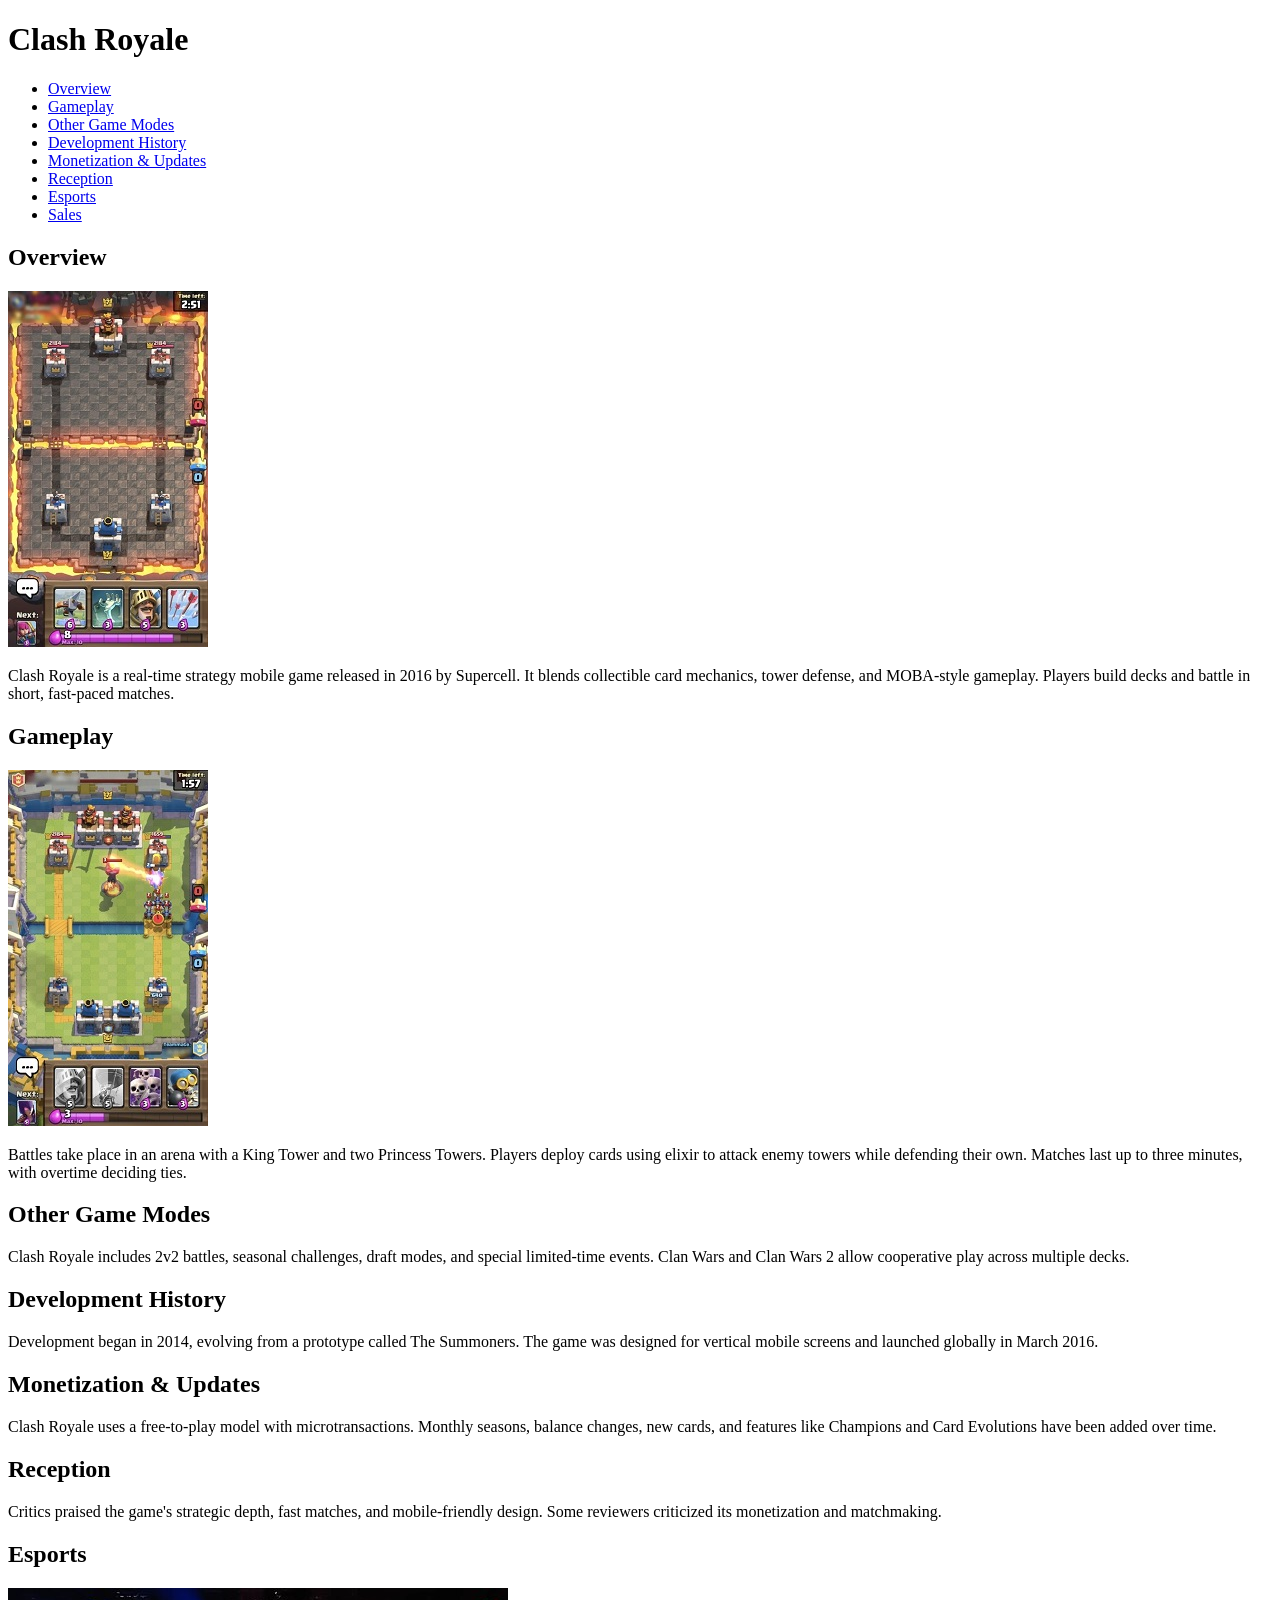
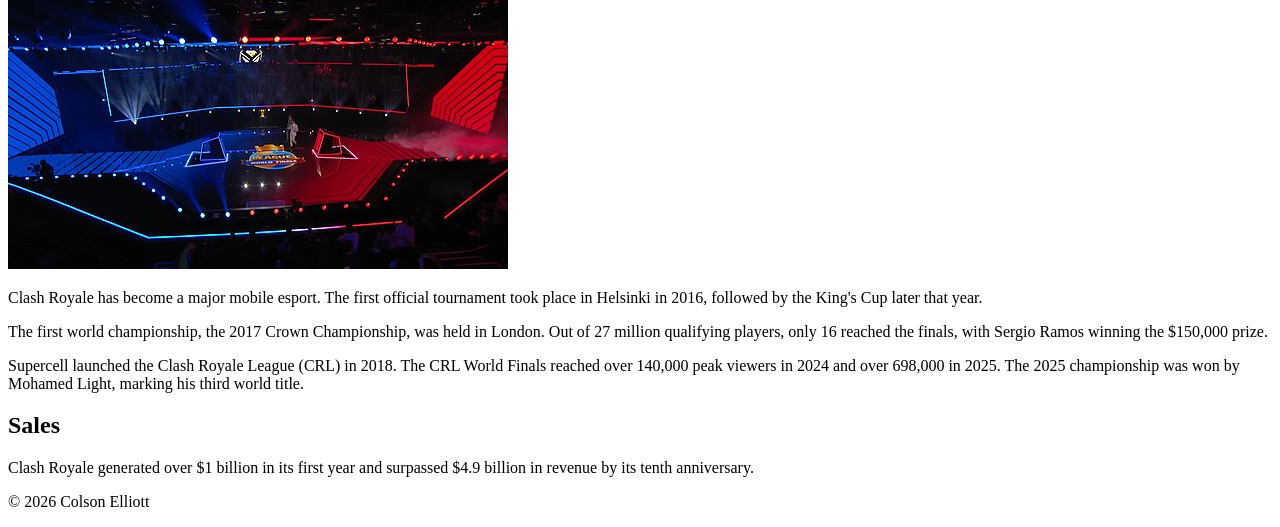
==== assignment4.html @ 33787612 "update" ====
<!DOCTYPE html>
<html lang="en">
<head>
    <meta charset="UTF-8">
    <title>Clash Royale – Semantic HTML5 Recode</title>

    <style>
        .sr-only {
            border: 0;
            clip: rect(0, 0, 0, 0);
            height: 1px;
            margin: -1px;
            overflow: hidden;
            padding: 0;
            position: absolute;
            white-space: nowrap;
            width: 1px;
        }
    </style>
</head>

<body>

<header>
    <h1>Clash Royale</h1>

    <nav>
        <ul>
            <li><a href="#overview">Overview</a></li>
            <li><a href="#gameplay">Gameplay</a></li>
            <li><a href="#modes">Other Game Modes</a></li>
            <li><a href="#development">Development History</a></li>
            <li><a href="#monetization">Monetization & Updates</a></li>
            <li><a href="#reception">Reception</a></li>
            <li><a href="#esports">Esports</a></li>
            <li><a href="#sales">Sales</a></li>
        </ul>
    </nav>
</header>

<main>
<article>

    <!-- SECTION 1 -->
    <section id="overview">
        <h2>Overview</h2>

        <!-- IMAGE 1 PLACEHOLDER -->
        <!-- Replace "image1.jpg" with your actual filename -->
        <img src="Clash_Royale_1v1.jpg" alt="Clash Royale gameplay screenshot">

        <p>
            Clash Royale is a real-time strategy mobile game released in 2016 by Supercell.
            It blends collectible card mechanics, tower defense, and MOBA-style gameplay.
            Players build decks and battle in short, fast-paced matches.
        </p>
    </section>

    <!-- SECTION 2 -->
    <section id="gameplay">
        <h2>Gameplay</h2>

        <!-- IMAGE 2 PLACEHOLDER -->
        <!-- Replace "image2.jpg" with your actual filename -->
        <img src="Clash_Royale_2v2.jpg" alt="Clash Royale 1v1 and 2v2 gameplay">

        <p>
            Battles take place in an arena with a King Tower and two Princess Towers.
            Players deploy cards using elixir to attack enemy towers while defending their own.
            Matches last up to three minutes, with overtime deciding ties.
        </p>
    </section>

    <!-- SECTION 3 -->
    <section id="modes">
        <h2>Other Game Modes</h2>
        <p>
            Clash Royale includes 2v2 battles, seasonal challenges, draft modes, and special
            limited-time events. Clan Wars and Clan Wars 2 allow cooperative play across
            multiple decks.
        </p>
    </section>

    <!-- SECTION 4 -->
    <section id="development">
        <h2>Development History</h2>
        <p>
            Development began in 2014, evolving from a prototype called The Summoners.
            The game was designed for vertical mobile screens and launched globally in
            March 2016.
        </p>
    </section>

    <!-- SECTION 5 -->
    <section id="monetization">
        <h2>Monetization & Updates</h2>
        <p>
            Clash Royale uses a free-to-play model with microtransactions. Monthly seasons,
            balance changes, new cards, and features like Champions and Card Evolutions
            have been added over time.
        </p>
    </section>

    <!-- SECTION 6 -->
    <section id="reception">
        <h2>Reception</h2>
        <p>
            Critics praised the game's strategic depth, fast matches, and mobile-friendly
            design. Some reviewers criticized its monetization and matchmaking.
        </p>
    </section>

    <!-- SECTION 7 -->
    <section id="esports">
        <h2>Esports</h2>

        <!-- IMAGE 3 PLACEHOLDER -->
        <!-- Replace "image3.jpg" with your actual filename -->
        <img src="Clash_Royale_League_2024_World_Finals_stage.jpg" alt="Clash Royale League World Finals stage">

        <p>
            Clash Royale has become a major mobile esport. The first official tournament
            took place in Helsinki in 2016, followed by the King's Cup later that year.
        </p>

        <p>
            The first world championship, the 2017 Crown Championship, was held in London.
            Out of 27 million qualifying players, only 16 reached the finals, with Sergio
            Ramos winning the $150,000 prize.
        </p>

        <p>
            Supercell launched the Clash Royale League (CRL) in 2018. The CRL World Finals
            reached over 140,000 peak viewers in 2024 and over 698,000 in 2025. The 2025
            championship was won by Mohamed Light, marking his third world title.
        </p>
    </section>

    <!-- SECTION 8 -->
    <section id="sales">
        <h2>Sales</h2>
        <p>
            Clash Royale generated over $1 billion in its first year and surpassed $4.9
            billion in revenue by its tenth anniversary.
        </p>
    </section>

</article>
</main>

<footer>
    <p>© 2026 Colson Elliott</p>
</footer>

</body>
</html>
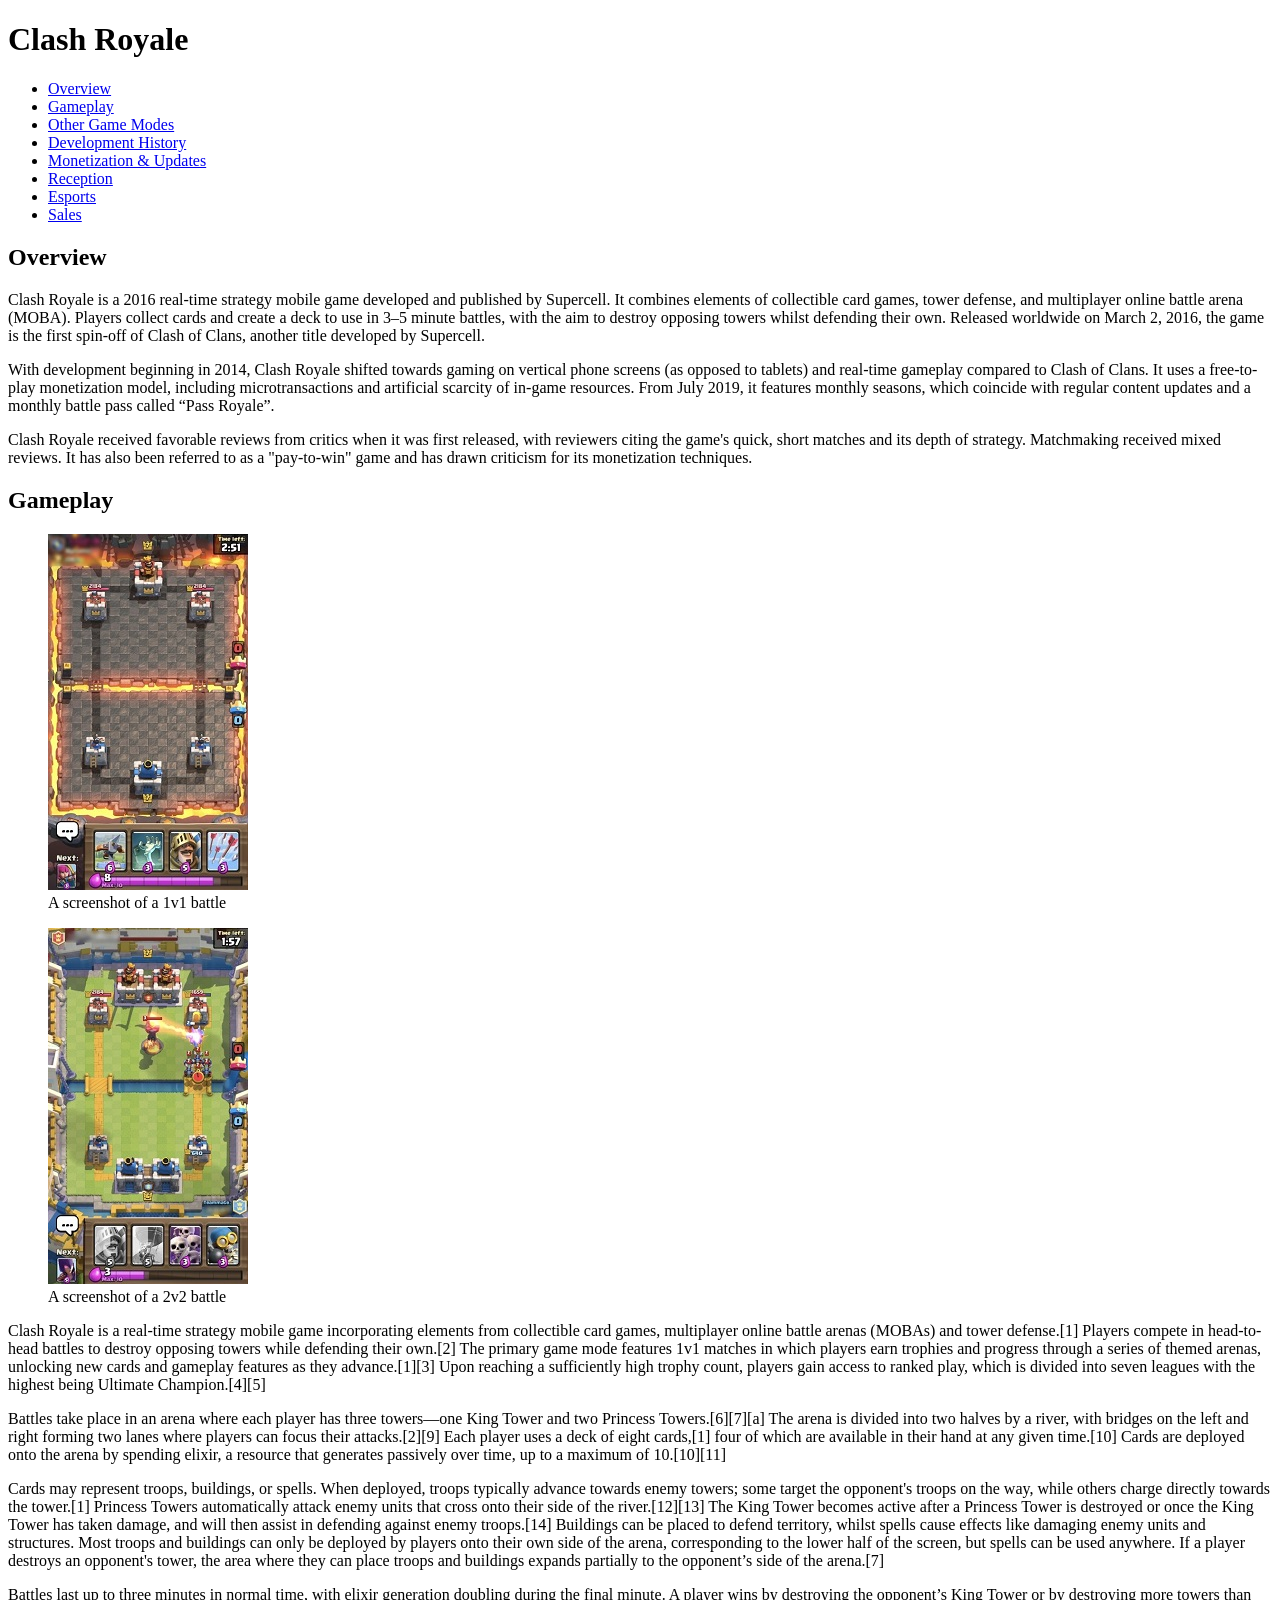
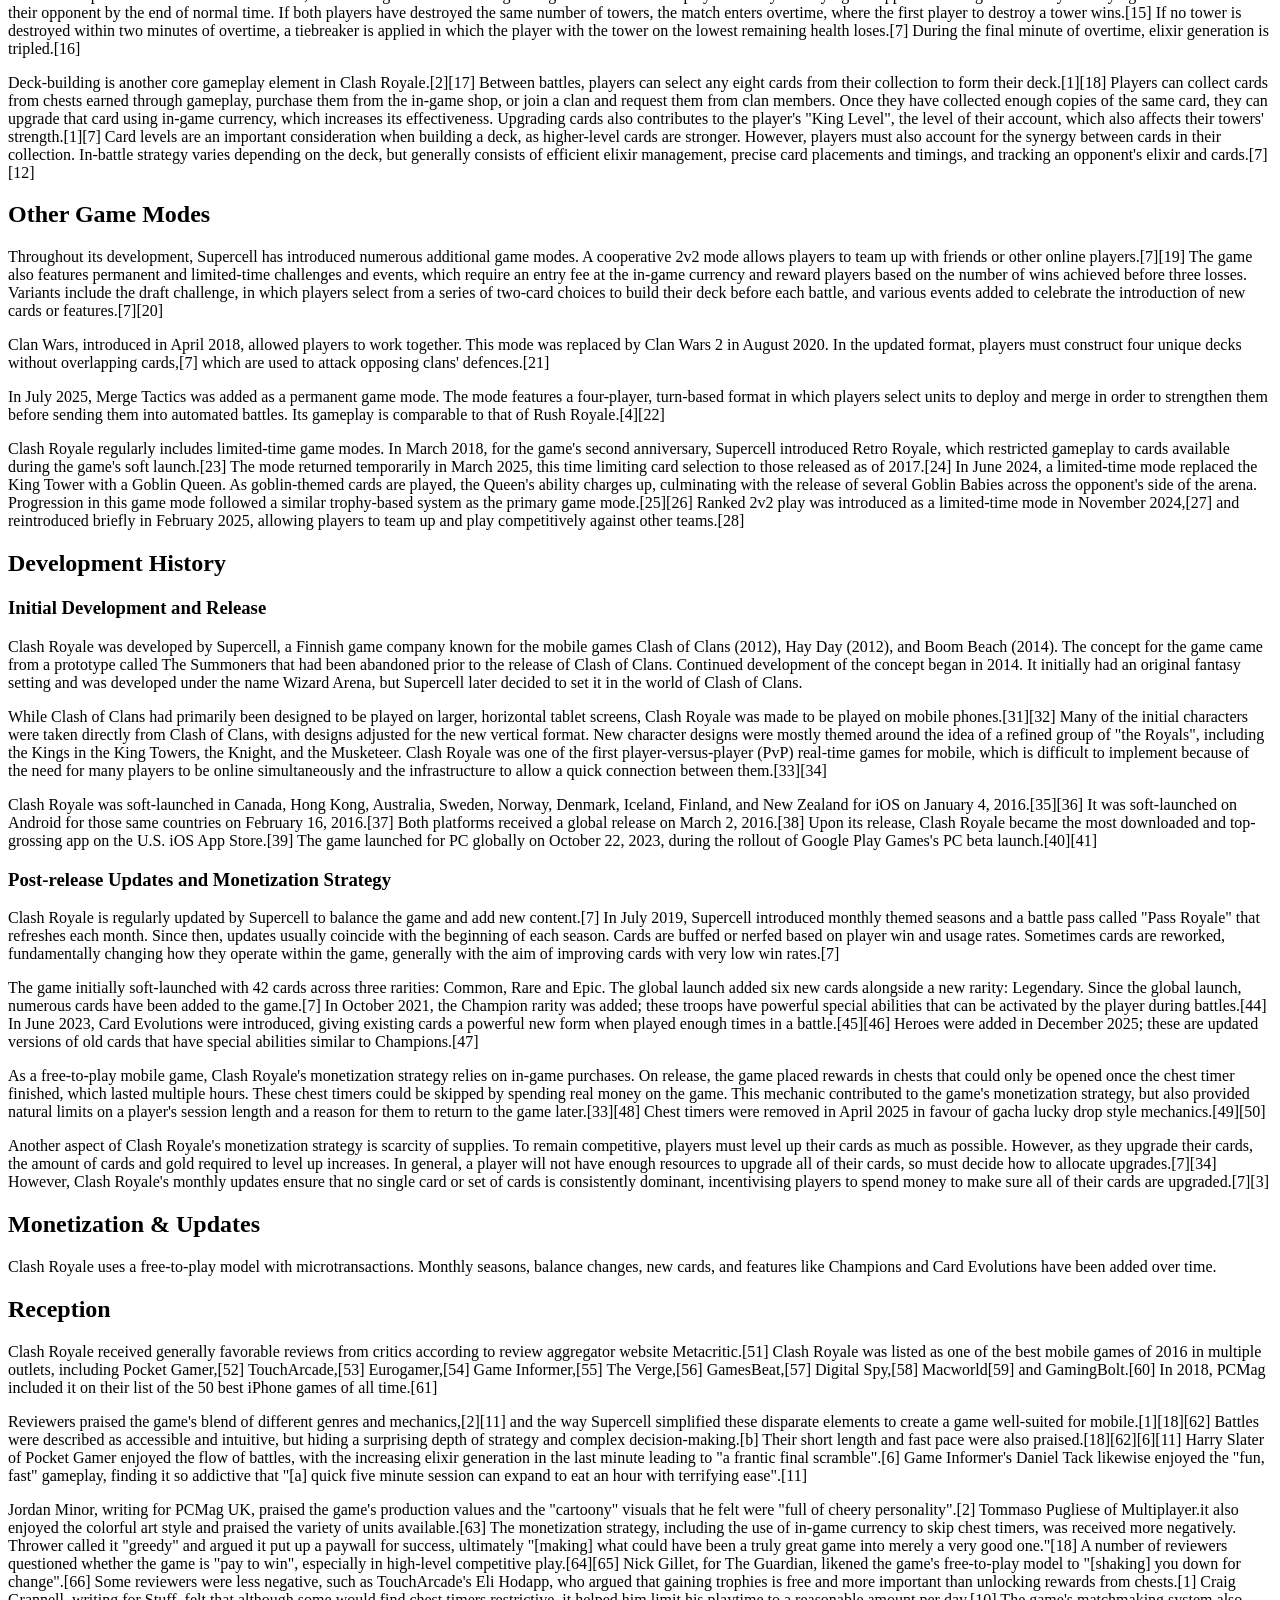
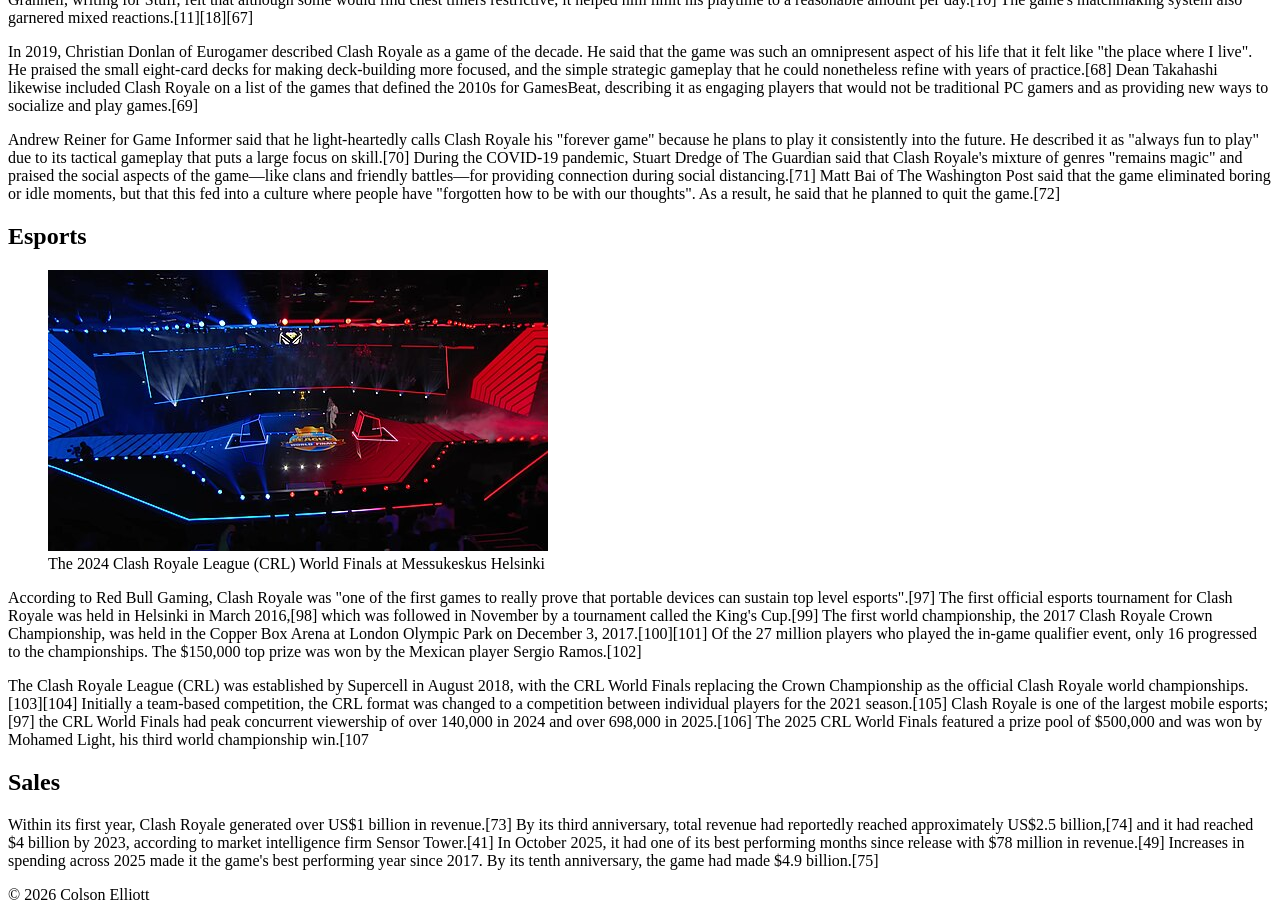
==== commit 0224f15c: "update" ====
--- a/assignment4.html
+++ b/assignment4.html
@@ -41,98 +41,193 @@
 <main>
 <article>
 
-    <!-- SECTION 1 -->
-    <section id="overview">
-        <h2>Overview</h2>
-
-        <!-- IMAGE 1 PLACEHOLDER -->
-        <!-- Replace "image1.jpg" with your actual filename -->
-        <img src="Clash_Royale_1v1.jpg" alt="Clash Royale gameplay screenshot">
-
-        <p>
-            Clash Royale is a real-time strategy mobile game released in 2016 by Supercell.
-            It blends collectible card mechanics, tower defense, and MOBA-style gameplay.
-            Players build decks and battle in short, fast-paced matches.
-        </p>
-    </section>
-
-    <!-- SECTION 2 -->
-    <section id="gameplay">
-        <h2>Gameplay</h2>
-
-        <!-- IMAGE 2 PLACEHOLDER -->
-        <!-- Replace "image2.jpg" with your actual filename -->
-        <img src="Clash_Royale_2v2.jpg" alt="Clash Royale 1v1 and 2v2 gameplay">
-
-        <p>
-            Battles take place in an arena with a King Tower and two Princess Towers.
-            Players deploy cards using elixir to attack enemy towers while defending their own.
-            Matches last up to three minutes, with overtime deciding ties.
-        </p>
-    </section>
-
-    <!-- SECTION 3 -->
-    <section id="modes">
-        <h2>Other Game Modes</h2>
-        <p>
-            Clash Royale includes 2v2 battles, seasonal challenges, draft modes, and special
-            limited-time events. Clan Wars and Clan Wars 2 allow cooperative play across
-            multiple decks.
-        </p>
-    </section>
-
-    <!-- SECTION 4 -->
-    <section id="development">
-        <h2>Development History</h2>
-        <p>
-            Development began in 2014, evolving from a prototype called The Summoners.
-            The game was designed for vertical mobile screens and launched globally in
-            March 2016.
-        </p>
-    </section>
-
-    <!-- SECTION 5 -->
-    <section id="monetization">
-        <h2>Monetization & Updates</h2>
-        <p>
-            Clash Royale uses a free-to-play model with microtransactions. Monthly seasons,
-            balance changes, new cards, and features like Champions and Card Evolutions
-            have been added over time.
-        </p>
-    </section>
-
-    <!-- SECTION 6 -->
-    <section id="reception">
-        <h2>Reception</h2>
-        <p>
-            Critics praised the game's strategic depth, fast matches, and mobile-friendly
-            design. Some reviewers criticized its monetization and matchmaking.
-        </p>
-    </section>
-
+<!-- SECTION 1 -->
+<section id="overview">
+    <h2>Overview</h2>
+
+    <p>
+        Clash Royale is a 2016 real-time strategy mobile game developed and published by Supercell. It combines elements of collectible card games, tower defense, and multiplayer online battle arena (MOBA). Players collect cards and create a deck to use in 3–5 minute battles, with the aim to destroy opposing towers whilst defending their own. Released worldwide on March 2, 2016, the game is the first spin-off of Clash of Clans, another title developed by Supercell.
+    </p>
+
+    <p>
+        With development beginning in 2014, Clash Royale shifted towards gaming on vertical phone screens (as opposed to tablets) and real-time gameplay compared to Clash of Clans. It uses a free-to-play monetization model, including microtransactions and artificial scarcity of in-game resources. From July 2019, it features monthly seasons, which coincide with regular content updates and a monthly battle pass called “Pass Royale”.
+    </p>
+
+    <p>
+        Clash Royale received favorable reviews from critics when it was first released, with reviewers citing the game's quick, short matches and its depth of strategy. Matchmaking received mixed reviews. It has also been referred to as a "pay-to-win" game and has drawn criticism for its monetization techniques.
+    </p>
+</section>
+
+<!-- SECTION 2 -->
+<section id="gameplay">
+    <h2>Gameplay</h2>
+
+    <figure>
+        <img src="Clash_Royale_1v1.jpg" alt="Clash Royale 1v1 gameplay screenshot">
+        <figcaption>A screenshot of a 1v1 battle</figcaption>
+    </figure>
+
+    <figure>
+        <img src="Clash_Royale_2v2.jpg" alt="Clash Royale 2v2 gameplay screenshot">
+        <figcaption>A screenshot of a 2v2 battle</figcaption>
+    </figure>
+
+    <p>
+        Clash Royale is a real-time strategy mobile game incorporating elements from collectible card games,
+        multiplayer online battle arenas (MOBAs) and tower defense.[1] Players compete in head-to-head battles
+        to destroy opposing towers while defending their own.[2] The primary game mode features 1v1 matches in
+        which players earn trophies and progress through a series of themed arenas, unlocking new cards and
+        gameplay features as they advance.[1][3] Upon reaching a sufficiently high trophy count, players gain
+        access to ranked play, which is divided into seven leagues with the highest being Ultimate Champion.[4][5]
+    </p>
+
+    <p>
+        Battles take place in an arena where each player has three towers—one King Tower and two Princess Towers.[6][7][a]
+        The arena is divided into two halves by a river, with bridges on the left and right forming two lanes where
+        players can focus their attacks.[2][9] Each player uses a deck of eight cards,[1] four of which are available
+        in their hand at any given time.[10] Cards are deployed onto the arena by spending elixir, a resource that
+        generates passively over time, up to a maximum of 10.[10][11]
+    </p>
+
+    <p>
+        Cards may represent troops, buildings, or spells. When deployed, troops typically advance towards enemy towers;
+        some target the opponent's troops on the way, while others charge directly towards the tower.[1] Princess Towers
+        automatically attack enemy units that cross onto their side of the river.[12][13] The King Tower becomes active
+        after a Princess Tower is destroyed or once the King Tower has taken damage, and will then assist in defending
+        against enemy troops.[14] Buildings can be placed to defend territory, whilst spells cause effects like damaging
+        enemy units and structures. Most troops and buildings can only be deployed by players onto their own side of the
+        arena, corresponding to the lower half of the screen, but spells can be used anywhere. If a player destroys an
+        opponent's tower, the area where they can place troops and buildings expands partially to the opponent’s side of
+        the arena.[7]
+    </p>
+
+    <p>
+        Battles last up to three minutes in normal time, with elixir generation doubling during the final minute. A player
+        wins by destroying the opponent’s King Tower or by destroying more towers than their opponent by the end of normal
+        time. If both players have destroyed the same number of towers, the match enters overtime, where the first player
+        to destroy a tower wins.[15] If no tower is destroyed within two minutes of overtime, a tiebreaker is applied in
+        which the player with the tower on the lowest remaining health loses.[7] During the final minute of overtime,
+        elixir generation is tripled.[16]
+    </p>
+
+    <p>
+        Deck-building is another core gameplay element in Clash Royale.[2][17] Between battles, players can select any
+        eight cards from their collection to form their deck.[1][18] Players can collect cards from chests earned through
+        gameplay, purchase them from the in-game shop, or join a clan and request them from clan members. Once they have
+        collected enough copies of the same card, they can upgrade that card using in-game currency, which increases its
+        effectiveness. Upgrading cards also contributes to the player's "King Level", the level of their account, which
+        also affects their towers' strength.[1][7] Card levels are an important consideration when building a deck, as
+        higher-level cards are stronger. However, players must also account for the synergy between cards in their
+        collection. In-battle strategy varies depending on the deck, but generally consists of efficient elixir
+        management, precise card placements and timings, and tracking an opponent's elixir and cards.[7][12]
+    </p>
+</section>
+
+
+<!-- SECTION 3 -->
+<section id="modes">
+    <h2>Other Game Modes</h2>
+
+    <p>
+        Throughout its development, Supercell has introduced numerous additional game modes. A cooperative 2v2 mode allows players to team up with friends or other online players.[7][19] The game also features permanent and limited-time challenges and events, which require an entry fee at the in-game currency and reward players based on the number of wins achieved before three losses. Variants include the draft challenge, in which players select from a series of two-card choices to build their deck before each battle, and various events added to celebrate the introduction of new cards or features.[7][20]
+    </p>
+
+    <p>
+        Clan Wars, introduced in April 2018, allowed players to work together. This mode was replaced by Clan Wars 2 in August 2020. In the updated format, players must construct four unique decks without overlapping cards,[7] which are used to attack opposing clans' defences.[21]
+    </p>
+
+    <p>
+        In July 2025, Merge Tactics was added as a permanent game mode. The mode features a four-player, turn-based format in which players select units to deploy and merge in order to strengthen them before sending them into automated battles. Its gameplay is comparable to that of Rush Royale.[4][22]
+    </p>
+
+    <p>
+        Clash Royale regularly includes limited-time game modes. In March 2018, for the game's second anniversary, Supercell introduced Retro Royale, which restricted gameplay to cards available during the game's soft launch.[23] The mode returned temporarily in March 2025, this time limiting card selection to those released as of 2017.[24] In June 2024, a limited-time mode replaced the King Tower with a Goblin Queen. As goblin-themed cards are played, the Queen's ability charges up, culminating with the release of several Goblin Babies across the opponent's side of the arena. Progression in this game mode followed a similar trophy-based system as the primary game mode.[25][26] Ranked 2v2 play was introduced as a limited-time mode in November 2024,[27] and reintroduced briefly in February 2025, allowing players to team up and play competitively against other teams.[28]
+    </p>
+</section>
+
+<!-- SECTION 4 -->
+<section id="development">
+    <h2>Development History</h2>
+
+    <h3>Initial Development and Release</h3>
+    <p>
+        Clash Royale was developed by Supercell, a Finnish game company known for the mobile games Clash of Clans (2012), Hay Day (2012), and Boom Beach (2014). The concept for the game came from a prototype called The Summoners that had been abandoned prior to the release of Clash of Clans. Continued development of the concept began in 2014. It initially had an original fantasy setting and was developed under the name Wizard Arena, but Supercell later decided to set it in the world of Clash of Clans.
+    </p>
+
+    <p>
+        While Clash of Clans had primarily been designed to be played on larger, horizontal tablet screens, Clash Royale was made to be played on mobile phones.[31][32] Many of the initial characters were taken directly from Clash of Clans, with designs adjusted for the new vertical format. New character designs were mostly themed around the idea of a refined group of "the Royals", including the Kings in the King Towers, the Knight, and the Musketeer. Clash Royale was one of the first player-versus-player (PvP) real-time games for mobile, which is difficult to implement because of the need for many players to be online simultaneously and the infrastructure to allow a quick connection between them.[33][34]
+    </p>
+
+    <p>
+        Clash Royale was soft-launched in Canada, Hong Kong, Australia, Sweden, Norway, Denmark, Iceland, Finland, and New Zealand for iOS on January 4, 2016.[35][36] It was soft-launched on Android for those same countries on February 16, 2016.[37] Both platforms received a global release on March 2, 2016.[38] Upon its release, Clash Royale became the most downloaded and top-grossing app on the U.S. iOS App Store.[39] The game launched for PC globally on October 22, 2023, during the rollout of Google Play Games's PC beta launch.[40][41]
+    </p>
+
+    <h3>Post-release Updates and Monetization Strategy</h3>
+    <p>
+        Clash Royale is regularly updated by Supercell to balance the game and add new content.[7] In July 2019, Supercell introduced monthly themed seasons and a battle pass called "Pass Royale" that refreshes each month. Since then, updates usually coincide with the beginning of each season. Cards are buffed or nerfed based on player win and usage rates. Sometimes cards are reworked, fundamentally changing how they operate within the game, generally with the aim of improving cards with very low win rates.[7]
+    </p>
+
+    <p>
+        The game initially soft-launched with 42 cards across three rarities: Common, Rare and Epic. The global launch added six new cards alongside a new rarity: Legendary. Since the global launch, numerous cards have been added to the game.[7] In October 2021, the Champion rarity was added; these troops have powerful special abilities that can be activated by the player during battles.[44] In June 2023, Card Evolutions were introduced, giving existing cards a powerful new form when played enough times in a battle.[45][46] Heroes were added in December 2025; these are updated versions of old cards that have special abilities similar to Champions.[47]
+    </p>
+
+    <p>
+        As a free-to-play mobile game, Clash Royale's monetization strategy relies on in-game purchases. On release, the game placed rewards in chests that could only be opened once the chest timer finished, which lasted multiple hours. These chest timers could be skipped by spending real money on the game. This mechanic contributed to the game's monetization strategy, but also provided natural limits on a player's session length and a reason for them to return to the game later.[33][48] Chest timers were removed in April 2025 in favour of gacha lucky drop style mechanics.[49][50]
+    </p>
+
+    <p>
+        Another aspect of Clash Royale's monetization strategy is scarcity of supplies. To remain competitive, players must level up their cards as much as possible. However, as they upgrade their cards, the amount of cards and gold required to level up increases. In general, a player will not have enough resources to upgrade all of their cards, so must decide how to allocate upgrades.[7][34] However, Clash Royale's monthly updates ensure that no single card or set of cards is consistently dominant, incentivising players to spend money to make sure all of their cards are upgraded.[7][3]
+    </p>
+</section>
+
+<!-- SECTION 5 -->
+<section id="monetization">
+    <h2>Monetization & Updates</h2>
+
+    <p>
+        Clash Royale uses a free-to-play model with microtransactions. Monthly seasons, balance changes, new cards, and features like Champions and Card Evolutions have been added over time.
+    </p>
+</section>
+
+<!-- SECTION 6 -->
+<section id="reception">
+    <h2>Reception</h2>
+
+    <p>
+        Clash Royale received generally favorable reviews from critics according to review aggregator website Metacritic.[51] Clash Royale was listed as one of the best mobile games of 2016 in multiple outlets, including Pocket Gamer,[52] TouchArcade,[53] Eurogamer,[54] Game Informer,[55] The Verge,[56] GamesBeat,[57] Digital Spy,[58] Macworld[59] and GamingBolt.[60] In 2018, PCMag included it on their list of the 50 best iPhone games of all time.[61]
+    </p>
+
+    <p>
+        Reviewers praised the game's blend of different genres and mechanics,[2][11] and the way Supercell simplified these disparate elements to create a game well-suited for mobile.[1][18][62] Battles were described as accessible and intuitive, but hiding a surprising depth of strategy and complex decision-making.[b] Their short length and fast pace were also praised.[18][62][6][11] Harry Slater of Pocket Gamer enjoyed the flow of battles, with the increasing elixir generation in the last minute leading to "a frantic final scramble".[6] Game Informer's Daniel Tack likewise enjoyed the "fun, fast" gameplay, finding it so addictive that "[a] quick five minute session can expand to eat an hour with terrifying ease".[11]
+    </p>
+
+    <p>
+        Jordan Minor, writing for PCMag UK, praised the game's production values and the "cartoony" visuals that he felt were "full of cheery personality".[2] Tommaso Pugliese of Multiplayer.it also enjoyed the colorful art style and praised the variety of units available.[63] The monetization strategy, including the use of in-game currency to skip chest timers, was received more negatively. Thrower called it "greedy" and argued it put up a paywall for success, ultimately "[making] what could have been a truly great game into merely a very good one."[18] A number of reviewers questioned whether the game is "pay to win", especially in high-level competitive play.[64][65] Nick Gillet, for The Guardian, likened the game's free-to-play model to "[shaking] you down for change".[66] Some reviewers were less negative, such as TouchArcade's Eli Hodapp, who argued that gaining trophies is free and more important than unlocking rewards from chests.[1] Craig Grannell, writing for Stuff, felt that although some would find chest timers restrictive, it helped him limit his playtime to a reasonable amount per day.[10] The game's matchmaking system also garnered mixed reactions.[11][18][67]
+    </p>
+
+    <p>
+        In 2019, Christian Donlan of Eurogamer described Clash Royale as a game of the decade. He said that the game was such an omnipresent aspect of his life that it felt like "the place where I live". He praised the small eight-card decks for making deck-building more focused, and the simple strategic gameplay that he could nonetheless refine with years of practice.[68] Dean Takahashi likewise included Clash Royale on a list of the games that defined the 2010s for GamesBeat, describing it as engaging players that would not be traditional PC gamers and as providing new ways to socialize and play games.[69]
+    </p>
+
+    <p>
+        Andrew Reiner for Game Informer said that he light-heartedly calls Clash Royale his "forever game" because he plans to play it consistently into the future. He described it as "always fun to play" due to its tactical gameplay that puts a large focus on skill.[70] During the COVID-19 pandemic, Stuart Dredge of The Guardian said that Clash Royale's mixture of genres "remains magic" and praised the social aspects of the game—like clans and friendly battles—for providing connection during social distancing.[71] Matt Bai of The Washington Post said that the game eliminated boring or idle moments, but that this fed into a culture where people have "forgotten how to be with our thoughts". As a result, he said that he planned to quit the game.[72]
+    </p>
+</section>
     <!-- SECTION 7 -->
     <section id="esports">
         <h2>Esports</h2>
 
-        <!-- IMAGE 3 PLACEHOLDER -->
-        <!-- Replace "image3.jpg" with your actual filename -->
+    <figure>
         <img src="Clash_Royale_League_2024_World_Finals_stage.jpg" alt="Clash Royale League World Finals stage">
+        <figcaption>The 2024 Clash Royale League (CRL) World Finals at Messukeskus Helsinki</figcaption>
+    </figure>
 
         <p>
-            Clash Royale has become a major mobile esport. The first official tournament
-            took place in Helsinki in 2016, followed by the King's Cup later that year.
+According to Red Bull Gaming, Clash Royale was "one of the first games to really prove that portable devices can sustain top level esports".[97] The first official esports tournament for Clash Royale was held in Helsinki in March 2016,[98] which was followed in November by a tournament called the King's Cup.[99] The first world championship, the 2017 Clash Royale Crown Championship, was held in the Copper Box Arena at London Olympic Park on December 3, 2017.[100][101] Of the 27 million players who played the in-game qualifier event, only 16 progressed to the championships. The $150,000 top prize was won by the Mexican player Sergio Ramos.[102]
         </p>
 
         <p>
-            The first world championship, the 2017 Crown Championship, was held in London.
-            Out of 27 million qualifying players, only 16 reached the finals, with Sergio
-            Ramos winning the $150,000 prize.
-        </p>
-
-        <p>
-            Supercell launched the Clash Royale League (CRL) in 2018. The CRL World Finals
-            reached over 140,000 peak viewers in 2024 and over 698,000 in 2025. The 2025
-            championship was won by Mohamed Light, marking his third world title.
+The Clash Royale League (CRL) was established by Supercell in August 2018, with the CRL World Finals replacing the Crown Championship as the official Clash Royale world championships.[103][104] Initially a team-based competition, the CRL format was changed to a competition between individual players for the 2021 season.[105] Clash Royale is one of the largest mobile esports;[97] the CRL World Finals had peak concurrent viewership of over 140,000 in 2024 and over 698,000 in 2025.[106] The 2025 CRL World Finals featured a prize pool of $500,000 and was won by Mohamed Light, his third world championship win.[107
         </p>
     </section>
 
@@ -140,8 +235,7 @@
     <section id="sales">
         <h2>Sales</h2>
         <p>
-            Clash Royale generated over $1 billion in its first year and surpassed $4.9
-            billion in revenue by its tenth anniversary.
+Within its first year, Clash Royale generated over US$1 billion in revenue.[73] By its third anniversary, total revenue had reportedly reached approximately US$2.5 billion,[74] and it had reached $4 billion by 2023, according to market intelligence firm Sensor Tower.[41] In October 2025, it had one of its best performing months since release with $78 million in revenue.[49] Increases in spending across 2025 made it the game's best performing year since 2017. By its tenth anniversary, the game had made $4.9 billion.[75]
         </p>
     </section>
 
